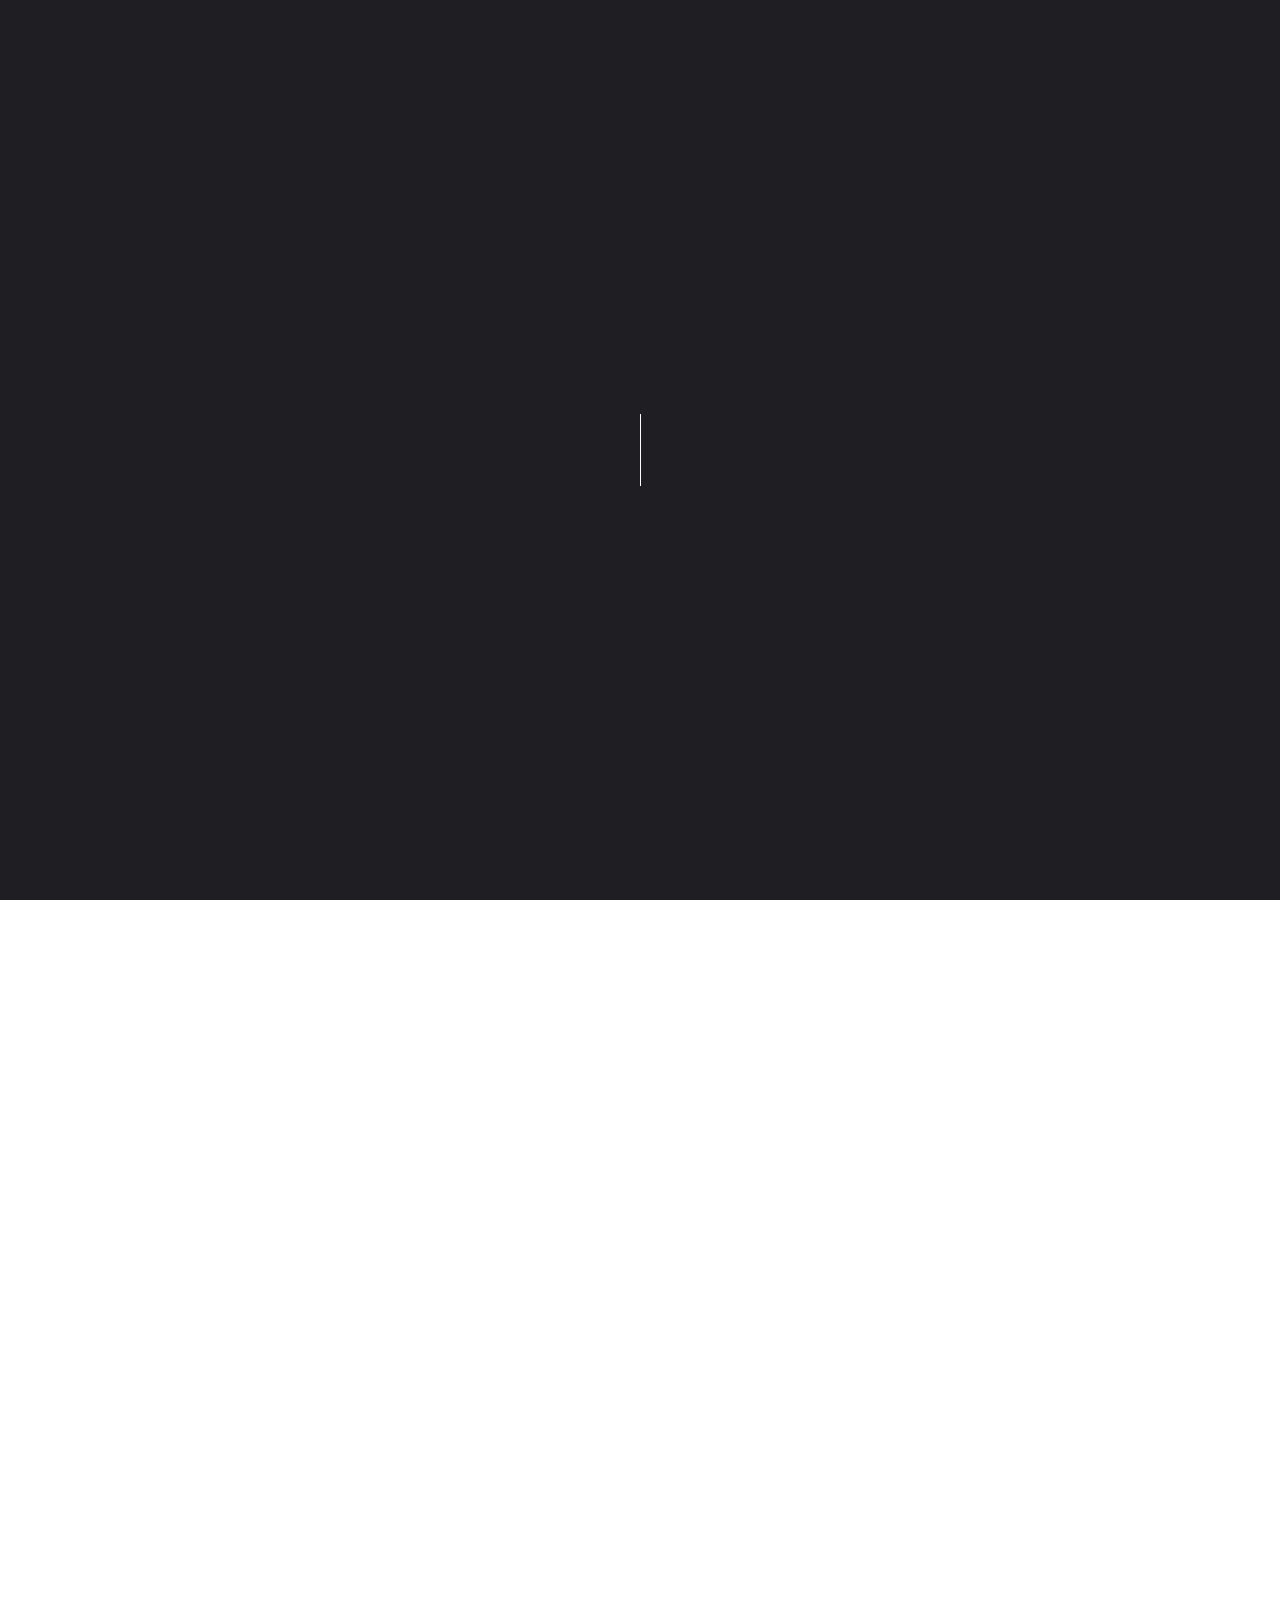
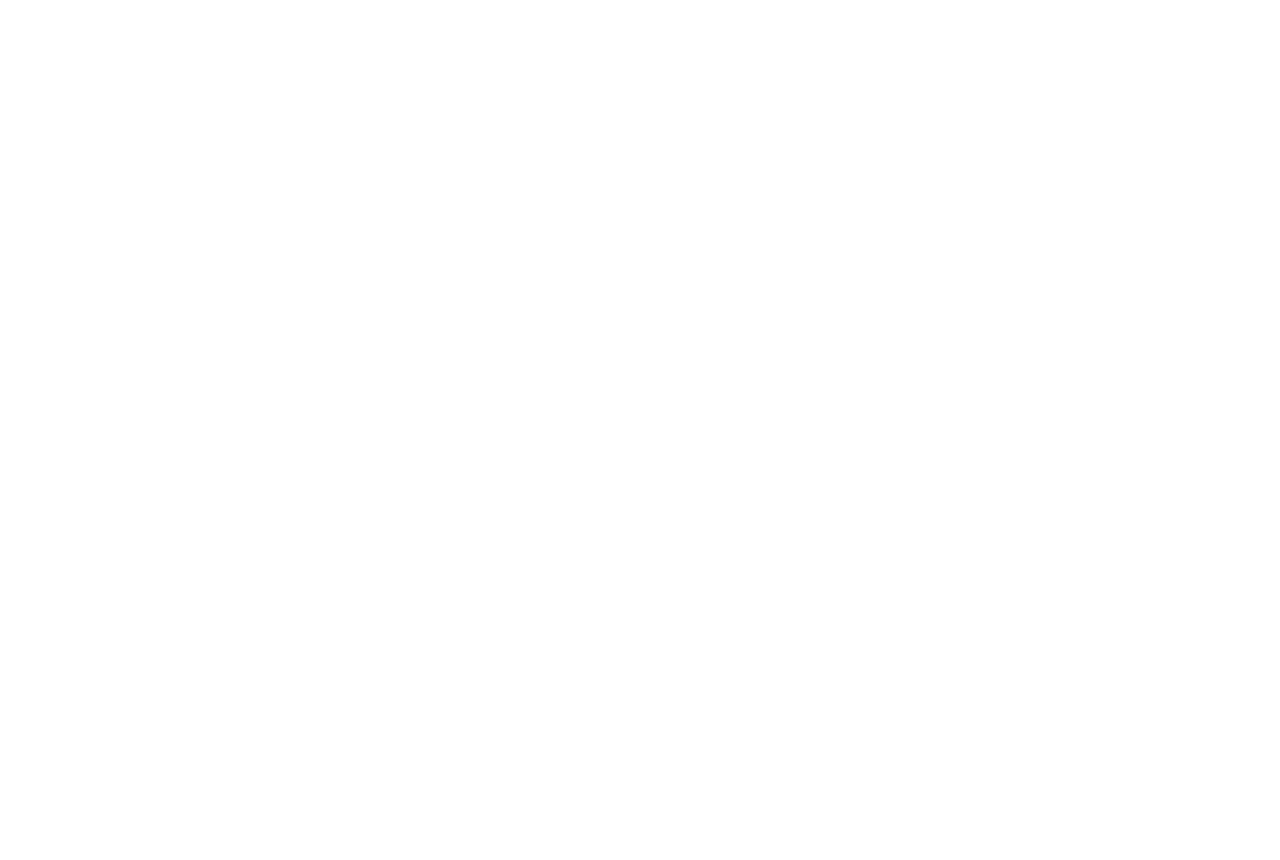
==== design.html @ 74be0ff2 "更新个人介绍页面的适配" ====
<!DOCTYPE html><html><head><meta charset=utf-8><title>Song Photography</title><meta name=renderer content=webkit><meta http-equiv=X-UA-Compatible content="IE=edge,chrome=1"><meta name=viewport content="width=1100,minimal-ui"><link rel=apple-touch-icon sizes=57x57 href=/icons-c0f6a3327729f2b7a399e9d93351f242/apple-touch-icon-57x57.png><link rel=apple-touch-icon sizes=60x60 href=/icons-c0f6a3327729f2b7a399e9d93351f242/apple-touch-icon-60x60.png><link rel=apple-touch-icon sizes=72x72 href=/icons-c0f6a3327729f2b7a399e9d93351f242/apple-touch-icon-72x72.png><link rel=apple-touch-icon sizes=76x76 href=/icons-c0f6a3327729f2b7a399e9d93351f242/apple-touch-icon-76x76.png><link rel=apple-touch-icon sizes=114x114 href=/icons-c0f6a3327729f2b7a399e9d93351f242/apple-touch-icon-114x114.png><link rel=apple-touch-icon sizes=120x120 href=/icons-c0f6a3327729f2b7a399e9d93351f242/apple-touch-icon-120x120.png><link rel=apple-touch-icon sizes=144x144 href=/icons-c0f6a3327729f2b7a399e9d93351f242/apple-touch-icon-144x144.png><link rel=apple-touch-icon sizes=152x152 href=/icons-c0f6a3327729f2b7a399e9d93351f242/apple-touch-icon-152x152.png><link rel=apple-touch-icon sizes=180x180 href=/icons-c0f6a3327729f2b7a399e9d93351f242/apple-touch-icon-180x180.png><meta name=apple-mobile-web-app-capable content=yes><meta name=apple-mobile-web-app-status-bar-style content=black-translucent><meta name=apple-mobile-web-app-title content=design-photography><link rel=icon type=image/png sizes=32x32 href=/icons-c0f6a3327729f2b7a399e9d93351f242/favicon-32x32.png><link rel=icon type=image/png sizes=192x192 href=/icons-c0f6a3327729f2b7a399e9d93351f242/android-chrome-192x192.png><link rel=icon type=image/png sizes=16x16 href=/icons-c0f6a3327729f2b7a399e9d93351f242/favicon-16x16.png><link rel="shortcut icon" href=/icons-c0f6a3327729f2b7a399e9d93351f242/favicon.ico><link href=/static/css/app.8fea91c8888b6fdc75e27289df6d6741.css rel=stylesheet></head><body><div id=app></div><script type=text/javascript src=/static/js/manifest.6c0405a3bbbee00937d4.js></script><script type=text/javascript src=/static/js/vendor.aca0029774f6afa082d1.js></script><script type=text/javascript src=/static/js/app.2a1185ad1697758ccb6f.js></script></body></html>
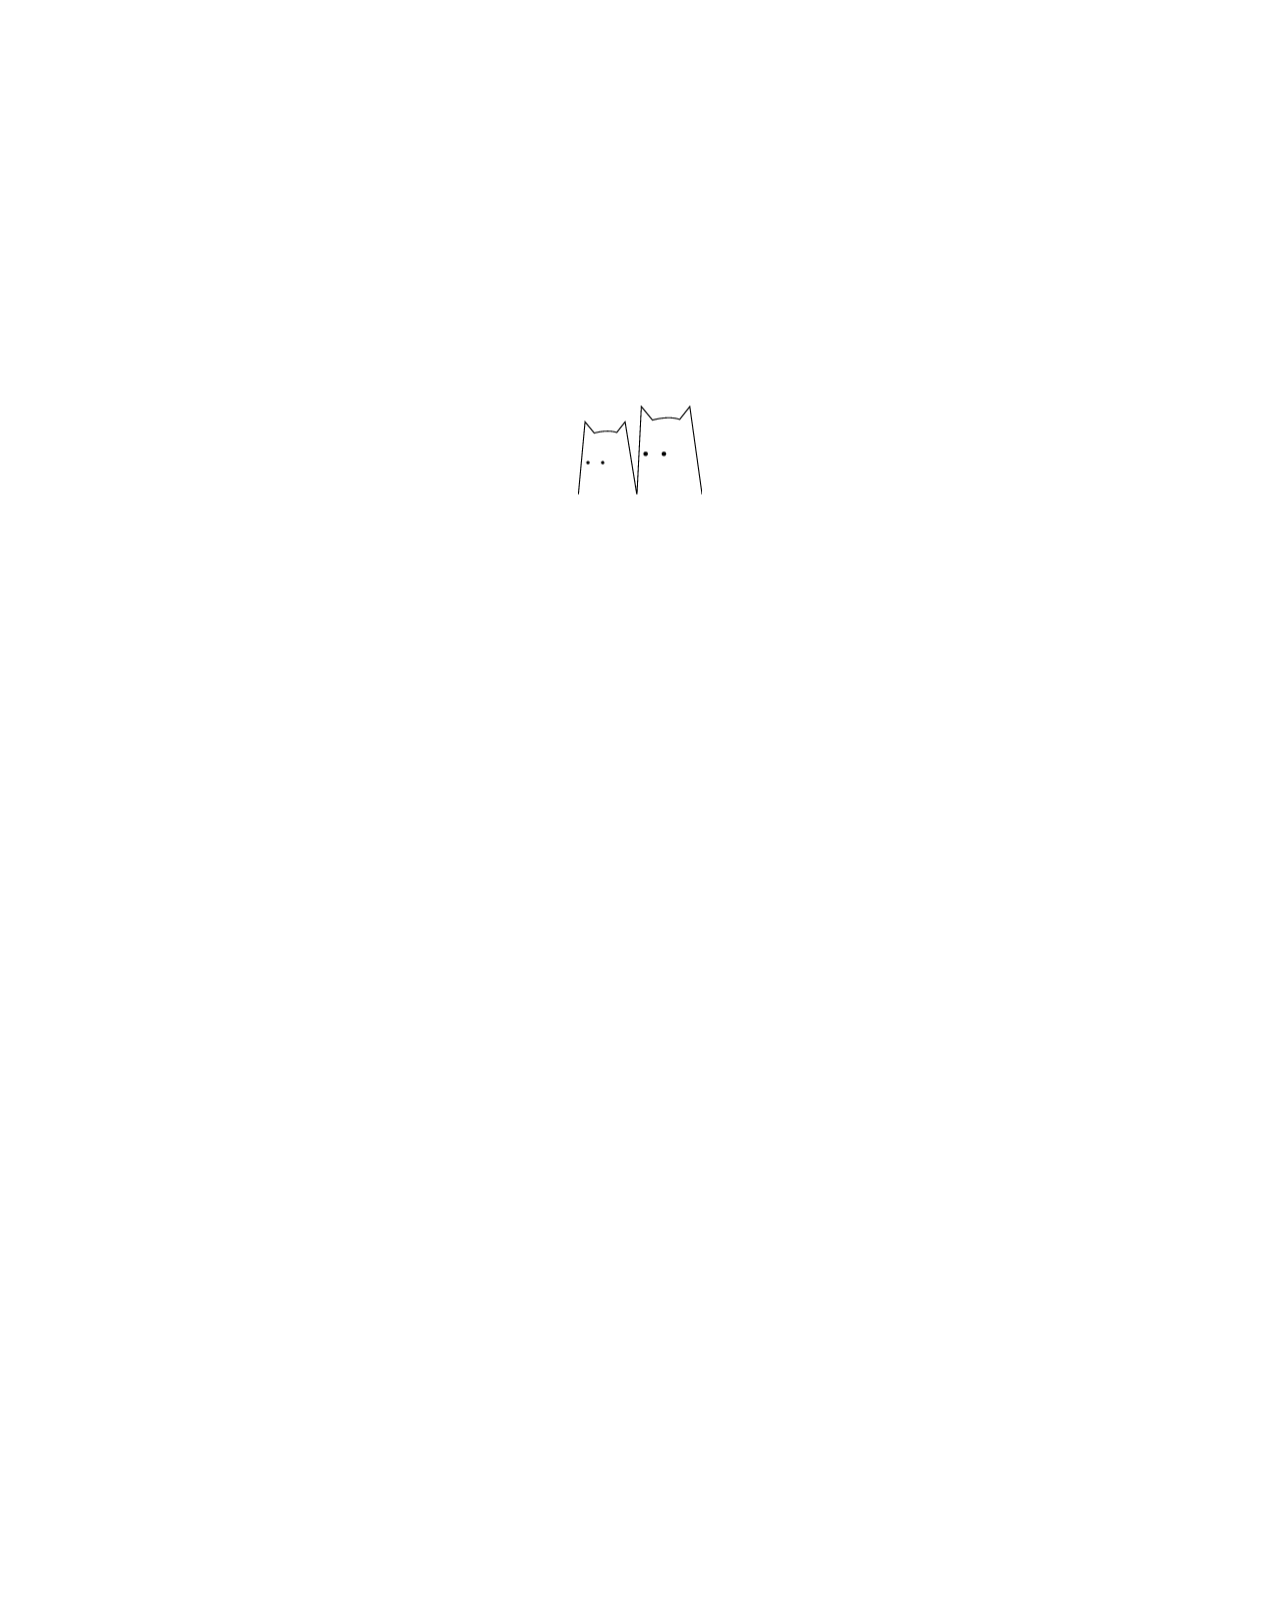
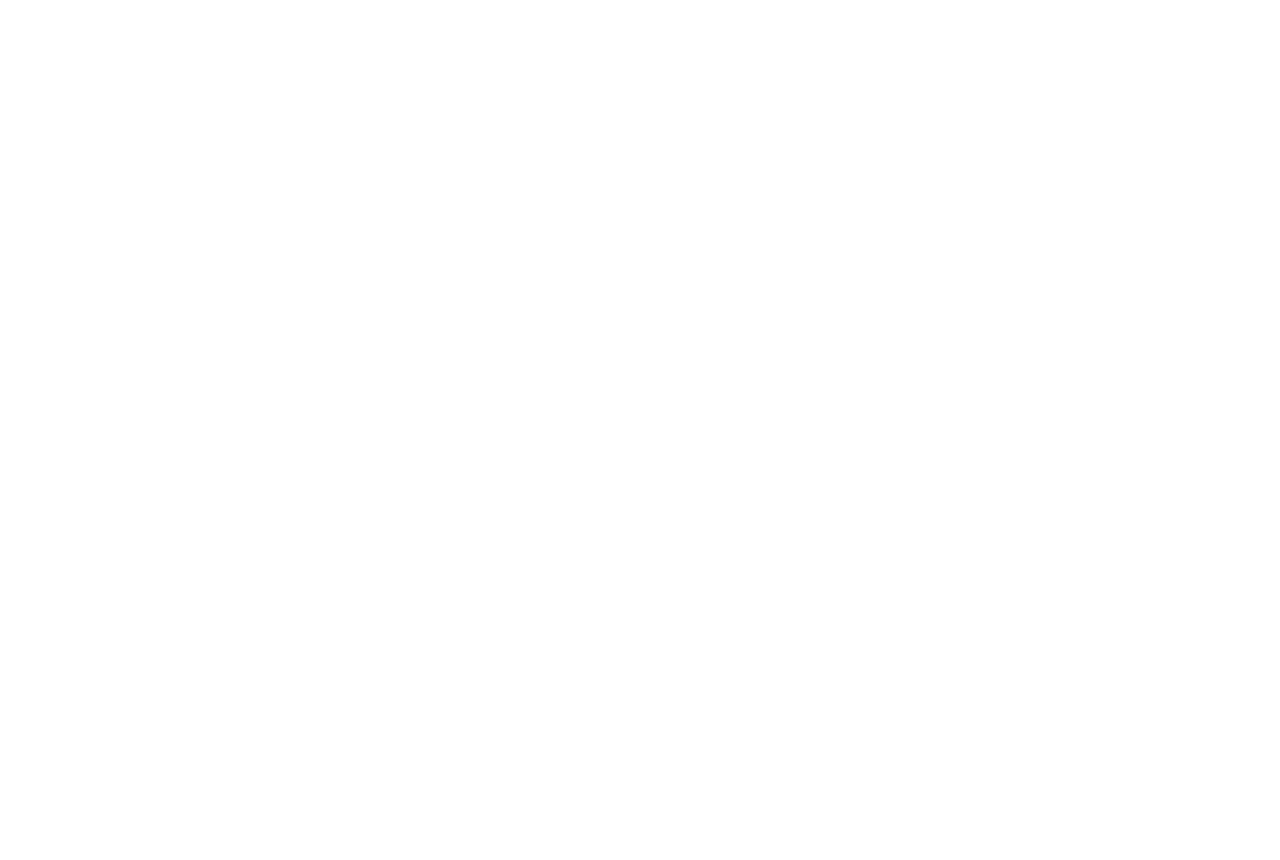
==== commit b3bd1df5: "修改文件" ====
--- a/design.html
+++ b/design.html
@@ -1 +1 @@
-<!DOCTYPE html><html><head><meta charset=utf-8><title>Song Photography</title><meta name=renderer content=webkit><meta http-equiv=X-UA-Compatible content="IE=edge,chrome=1"><meta name=viewport content="width=1100,minimal-ui"><link rel=apple-touch-icon sizes=57x57 href=/icons-c0f6a3327729f2b7a399e9d93351f242/apple-touch-icon-57x57.png><link rel=apple-touch-icon sizes=60x60 href=/icons-c0f6a3327729f2b7a399e9d93351f242/apple-touch-icon-60x60.png><link rel=apple-touch-icon sizes=72x72 href=/icons-c0f6a3327729f2b7a399e9d93351f242/apple-touch-icon-72x72.png><link rel=apple-touch-icon sizes=76x76 href=/icons-c0f6a3327729f2b7a399e9d93351f242/apple-touch-icon-76x76.png><link rel=apple-touch-icon sizes=114x114 href=/icons-c0f6a3327729f2b7a399e9d93351f242/apple-touch-icon-114x114.png><link rel=apple-touch-icon sizes=120x120 href=/icons-c0f6a3327729f2b7a399e9d93351f242/apple-touch-icon-120x120.png><link rel=apple-touch-icon sizes=144x144 href=/icons-c0f6a3327729f2b7a399e9d93351f242/apple-touch-icon-144x144.png><link rel=apple-touch-icon sizes=152x152 href=/icons-c0f6a3327729f2b7a399e9d93351f242/apple-touch-icon-152x152.png><link rel=apple-touch-icon sizes=180x180 href=/icons-c0f6a3327729f2b7a399e9d93351f242/apple-touch-icon-180x180.png><meta name=apple-mobile-web-app-capable content=yes><meta name=apple-mobile-web-app-status-bar-style content=black-translucent><meta name=apple-mobile-web-app-title content=design-photography><link rel=icon type=image/png sizes=32x32 href=/icons-c0f6a3327729f2b7a399e9d93351f242/favicon-32x32.png><link rel=icon type=image/png sizes=192x192 href=/icons-c0f6a3327729f2b7a399e9d93351f242/android-chrome-192x192.png><link rel=icon type=image/png sizes=16x16 href=/icons-c0f6a3327729f2b7a399e9d93351f242/favicon-16x16.png><link rel="shortcut icon" href=/icons-c0f6a3327729f2b7a399e9d93351f242/favicon.ico><link href=/static/css/app.8fea91c8888b6fdc75e27289df6d6741.css rel=stylesheet></head><body><div id=app></div><script type=text/javascript src=/static/js/manifest.6c0405a3bbbee00937d4.js></script><script type=text/javascript src=/static/js/vendor.aca0029774f6afa082d1.js></script><script type=text/javascript src=/static/js/app.2a1185ad1697758ccb6f.js></script></body></html>+<!DOCTYPE html><html><head><meta charset=utf-8><title>Song Photography</title><meta name=renderer content=webkit><meta http-equiv=X-UA-Compatible content="IE=edge,chrome=1"><meta name=viewport content="width=1100,minimal-ui"><link rel=apple-touch-icon sizes=57x57 href=/icons-3c3d96a87325f3b5a502e3228415c724/apple-touch-icon-57x57.png><link rel=apple-touch-icon sizes=60x60 href=/icons-3c3d96a87325f3b5a502e3228415c724/apple-touch-icon-60x60.png><link rel=apple-touch-icon sizes=72x72 href=/icons-3c3d96a87325f3b5a502e3228415c724/apple-touch-icon-72x72.png><link rel=apple-touch-icon sizes=76x76 href=/icons-3c3d96a87325f3b5a502e3228415c724/apple-touch-icon-76x76.png><link rel=apple-touch-icon sizes=114x114 href=/icons-3c3d96a87325f3b5a502e3228415c724/apple-touch-icon-114x114.png><link rel=apple-touch-icon sizes=120x120 href=/icons-3c3d96a87325f3b5a502e3228415c724/apple-touch-icon-120x120.png><link rel=apple-touch-icon sizes=144x144 href=/icons-3c3d96a87325f3b5a502e3228415c724/apple-touch-icon-144x144.png><link rel=apple-touch-icon sizes=152x152 href=/icons-3c3d96a87325f3b5a502e3228415c724/apple-touch-icon-152x152.png><link rel=apple-touch-icon sizes=180x180 href=/icons-3c3d96a87325f3b5a502e3228415c724/apple-touch-icon-180x180.png><meta name=apple-mobile-web-app-capable content=yes><meta name=apple-mobile-web-app-status-bar-style content=black-translucent><meta name=apple-mobile-web-app-title content=design-photography><link rel=icon type=image/png sizes=32x32 href=/icons-3c3d96a87325f3b5a502e3228415c724/favicon-32x32.png><link rel=icon type=image/png sizes=192x192 href=/icons-3c3d96a87325f3b5a502e3228415c724/android-chrome-192x192.png><link rel=icon type=image/png sizes=16x16 href=/icons-3c3d96a87325f3b5a502e3228415c724/favicon-16x16.png><link rel="shortcut icon" href=/icons-3c3d96a87325f3b5a502e3228415c724/favicon.ico><link href=/static/css/app.b03c00ee1faf2cb7ff116c29c2299034.css rel=stylesheet></head><body><div id=app></div><script type=text/javascript src=/static/js/manifest.25ad53666a156ed952e8.js></script><script type=text/javascript src=/static/js/vendor.55499efaba07a5413afc.js></script><script type=text/javascript src=/static/js/app.c0f173b9042395e6e314.js></script></body></html>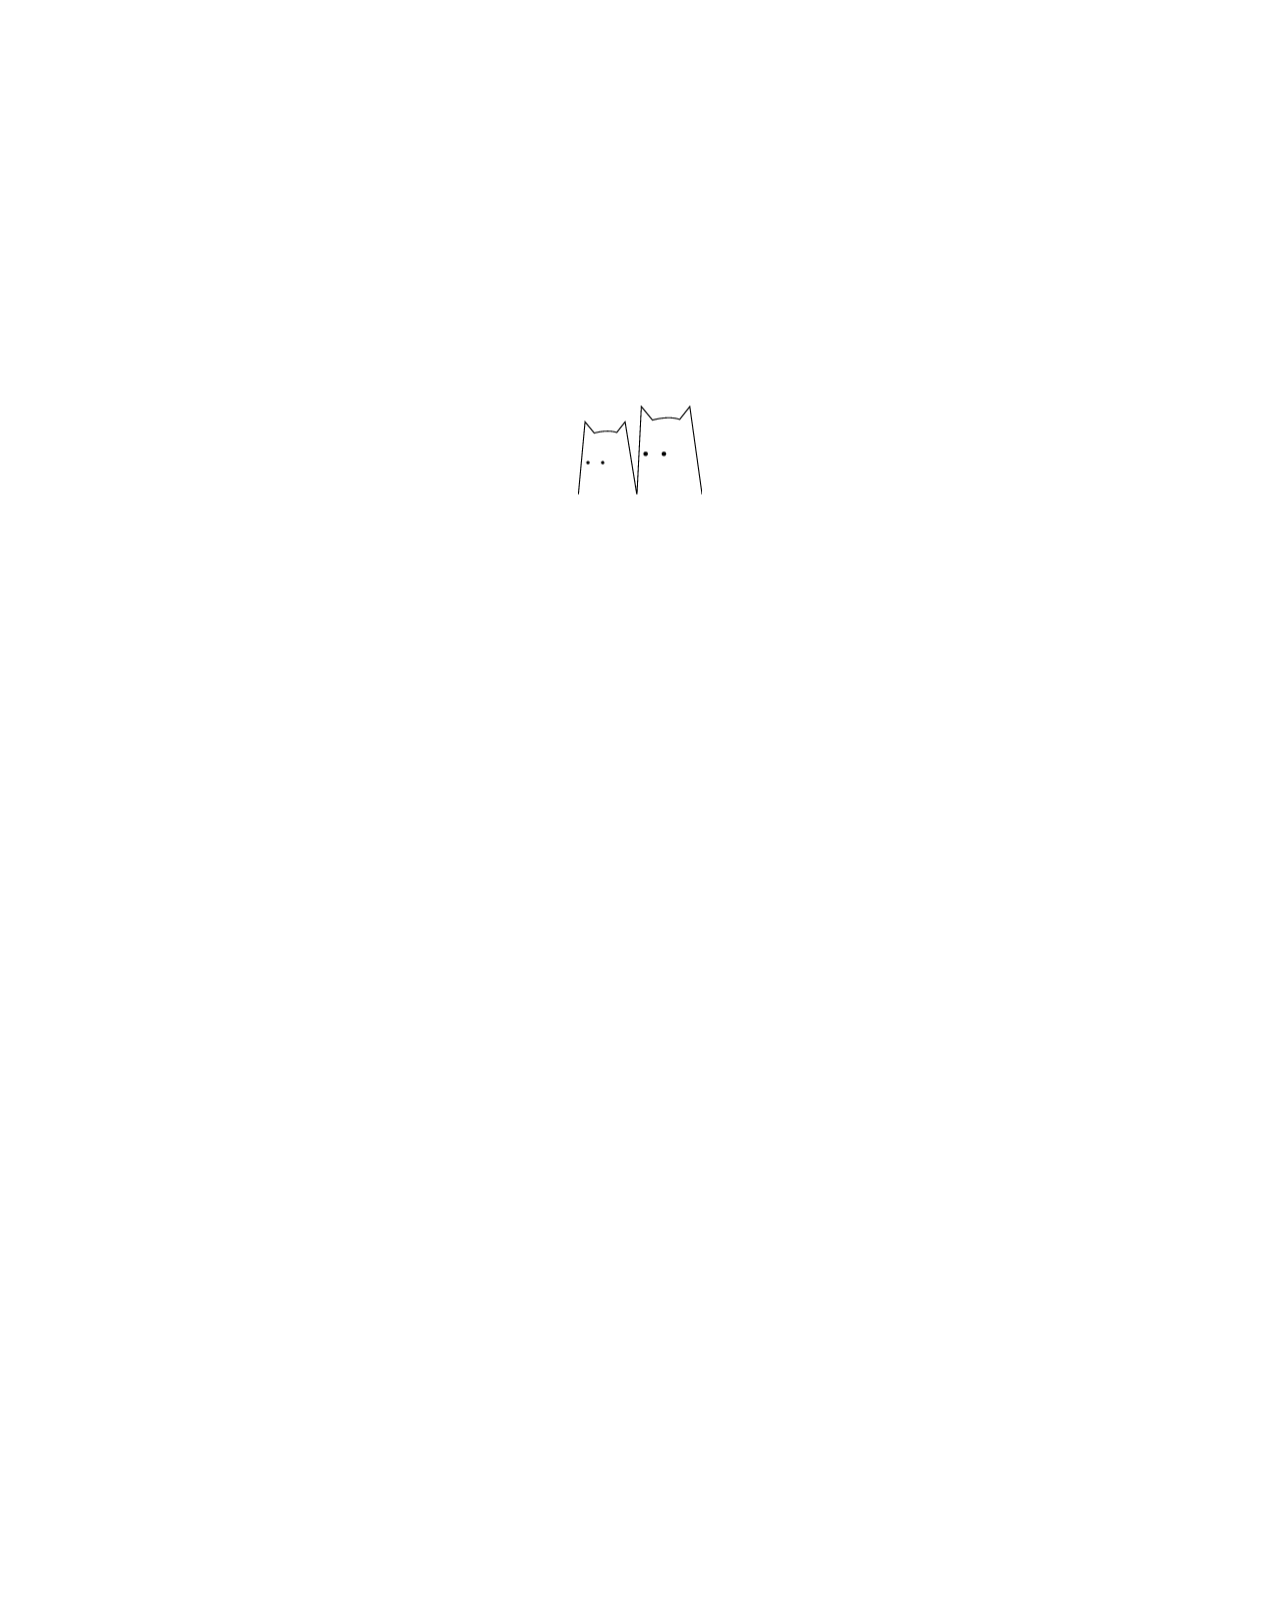
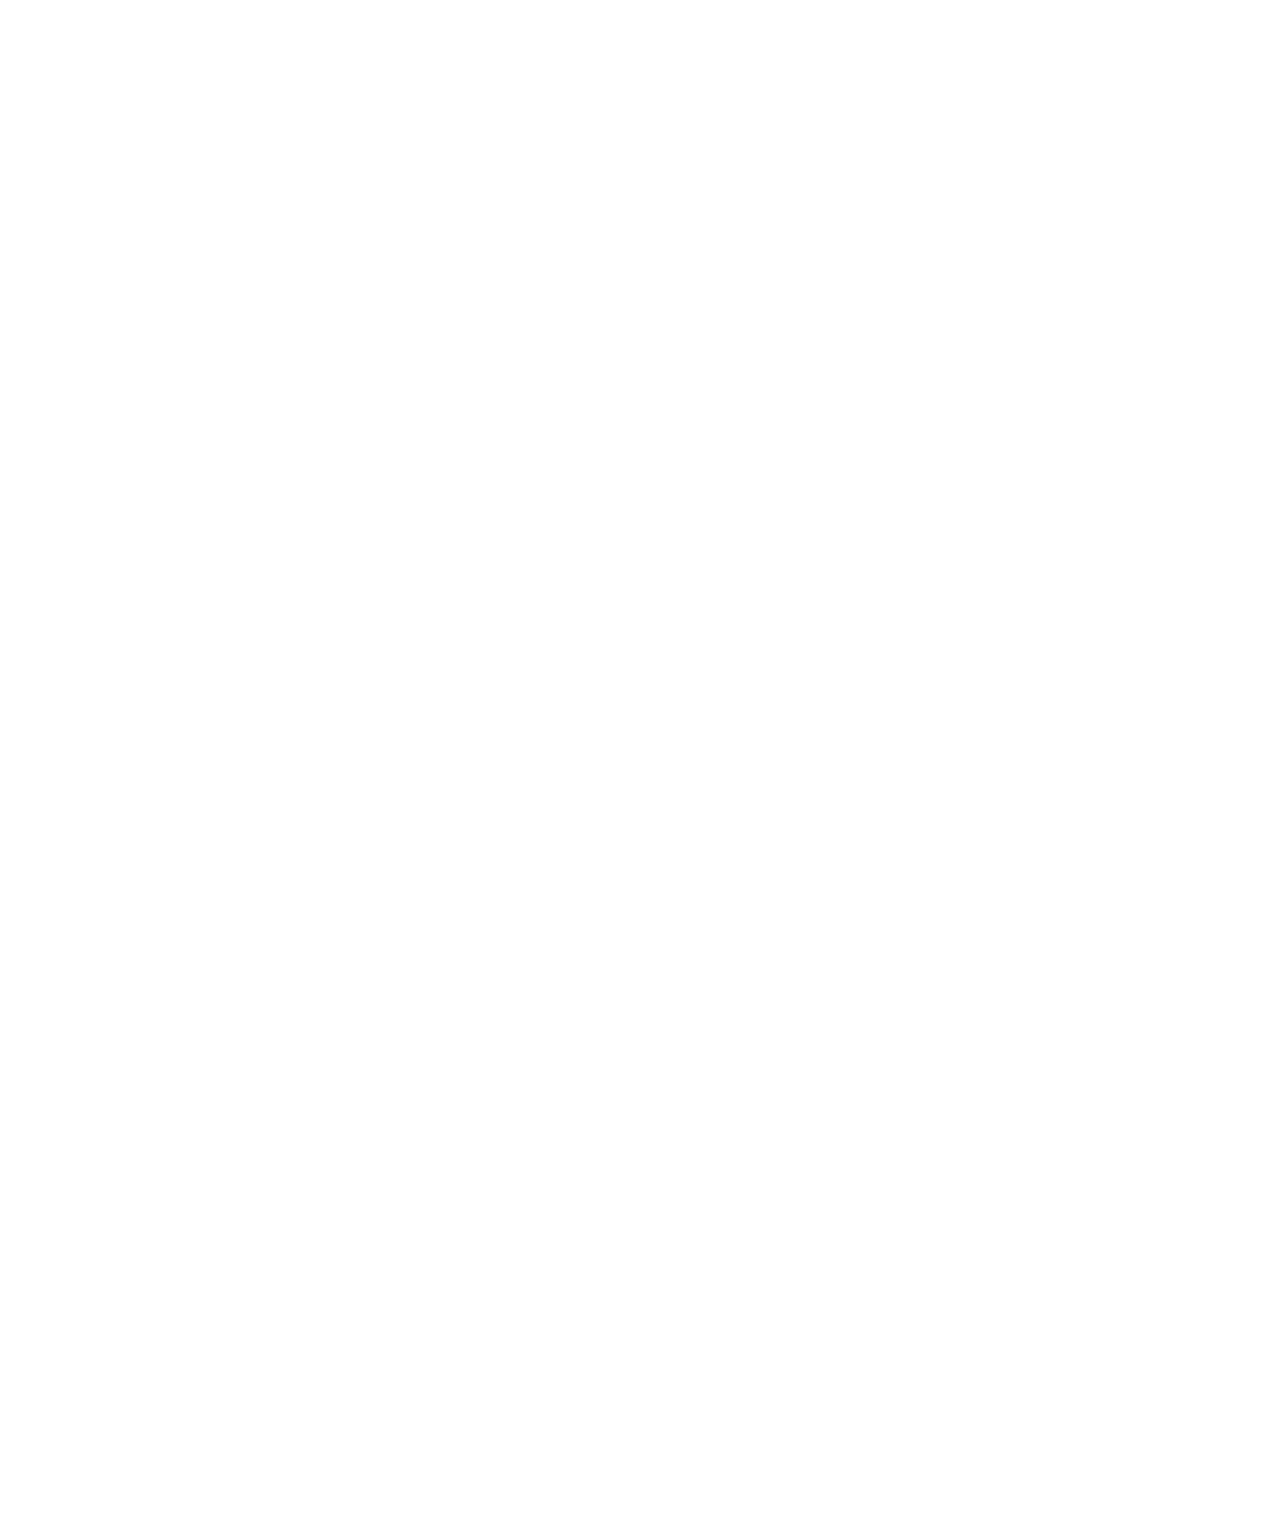
==== commit 71ab5926: "提交代码" ====
--- a/design.html
+++ b/design.html
@@ -1 +1 @@
-<!DOCTYPE html><html><head><meta charset=utf-8><title>Song Photography</title><meta name=renderer content=webkit><meta http-equiv=X-UA-Compatible content="IE=edge,chrome=1"><meta name=viewport content="width=1100,minimal-ui"><link rel=apple-touch-icon sizes=57x57 href=/icons-3c3d96a87325f3b5a502e3228415c724/apple-touch-icon-57x57.png><link rel=apple-touch-icon sizes=60x60 href=/icons-3c3d96a87325f3b5a502e3228415c724/apple-touch-icon-60x60.png><link rel=apple-touch-icon sizes=72x72 href=/icons-3c3d96a87325f3b5a502e3228415c724/apple-touch-icon-72x72.png><link rel=apple-touch-icon sizes=76x76 href=/icons-3c3d96a87325f3b5a502e3228415c724/apple-touch-icon-76x76.png><link rel=apple-touch-icon sizes=114x114 href=/icons-3c3d96a87325f3b5a502e3228415c724/apple-touch-icon-114x114.png><link rel=apple-touch-icon sizes=120x120 href=/icons-3c3d96a87325f3b5a502e3228415c724/apple-touch-icon-120x120.png><link rel=apple-touch-icon sizes=144x144 href=/icons-3c3d96a87325f3b5a502e3228415c724/apple-touch-icon-144x144.png><link rel=apple-touch-icon sizes=152x152 href=/icons-3c3d96a87325f3b5a502e3228415c724/apple-touch-icon-152x152.png><link rel=apple-touch-icon sizes=180x180 href=/icons-3c3d96a87325f3b5a502e3228415c724/apple-touch-icon-180x180.png><meta name=apple-mobile-web-app-capable content=yes><meta name=apple-mobile-web-app-status-bar-style content=black-translucent><meta name=apple-mobile-web-app-title content=design-photography><link rel=icon type=image/png sizes=32x32 href=/icons-3c3d96a87325f3b5a502e3228415c724/favicon-32x32.png><link rel=icon type=image/png sizes=192x192 href=/icons-3c3d96a87325f3b5a502e3228415c724/android-chrome-192x192.png><link rel=icon type=image/png sizes=16x16 href=/icons-3c3d96a87325f3b5a502e3228415c724/favicon-16x16.png><link rel="shortcut icon" href=/icons-3c3d96a87325f3b5a502e3228415c724/favicon.ico><link href=/static/css/app.b03c00ee1faf2cb7ff116c29c2299034.css rel=stylesheet></head><body><div id=app></div><script type=text/javascript src=/static/js/manifest.25ad53666a156ed952e8.js></script><script type=text/javascript src=/static/js/vendor.55499efaba07a5413afc.js></script><script type=text/javascript src=/static/js/app.c0f173b9042395e6e314.js></script></body></html>+<!DOCTYPE html><html><head><meta charset=utf-8><title>Song Photography</title><meta name=renderer content=webkit><meta http-equiv=X-UA-Compatible content="IE=edge,chrome=1"><meta name=viewport content="width=1100,minimal-ui"><link rel=apple-touch-icon sizes=57x57 href=/icons-3c3d96a87325f3b5a502e3228415c724/apple-touch-icon-57x57.png><link rel=apple-touch-icon sizes=60x60 href=/icons-3c3d96a87325f3b5a502e3228415c724/apple-touch-icon-60x60.png><link rel=apple-touch-icon sizes=72x72 href=/icons-3c3d96a87325f3b5a502e3228415c724/apple-touch-icon-72x72.png><link rel=apple-touch-icon sizes=76x76 href=/icons-3c3d96a87325f3b5a502e3228415c724/apple-touch-icon-76x76.png><link rel=apple-touch-icon sizes=114x114 href=/icons-3c3d96a87325f3b5a502e3228415c724/apple-touch-icon-114x114.png><link rel=apple-touch-icon sizes=120x120 href=/icons-3c3d96a87325f3b5a502e3228415c724/apple-touch-icon-120x120.png><link rel=apple-touch-icon sizes=144x144 href=/icons-3c3d96a87325f3b5a502e3228415c724/apple-touch-icon-144x144.png><link rel=apple-touch-icon sizes=152x152 href=/icons-3c3d96a87325f3b5a502e3228415c724/apple-touch-icon-152x152.png><link rel=apple-touch-icon sizes=180x180 href=/icons-3c3d96a87325f3b5a502e3228415c724/apple-touch-icon-180x180.png><meta name=apple-mobile-web-app-capable content=yes><meta name=apple-mobile-web-app-status-bar-style content=black-translucent><meta name=apple-mobile-web-app-title content=design-photography><link rel=icon type=image/png sizes=32x32 href=/icons-3c3d96a87325f3b5a502e3228415c724/favicon-32x32.png><link rel=icon type=image/png sizes=192x192 href=/icons-3c3d96a87325f3b5a502e3228415c724/android-chrome-192x192.png><link rel=icon type=image/png sizes=16x16 href=/icons-3c3d96a87325f3b5a502e3228415c724/favicon-16x16.png><link rel="shortcut icon" href=/icons-3c3d96a87325f3b5a502e3228415c724/favicon.ico><link href=/static/css/app.21752462ab5590cc4b288b6fea0c1bf4.css rel=stylesheet></head><body><div id=app></div><script type=text/javascript src=/static/js/manifest.d94920f79bff0090efc9.js></script><script type=text/javascript src=/static/js/vendor.8dcd1ac3cf5bdcc9f675.js></script><script type=text/javascript src=/static/js/app.5600a7b370bf4b5f9649.js></script></body></html>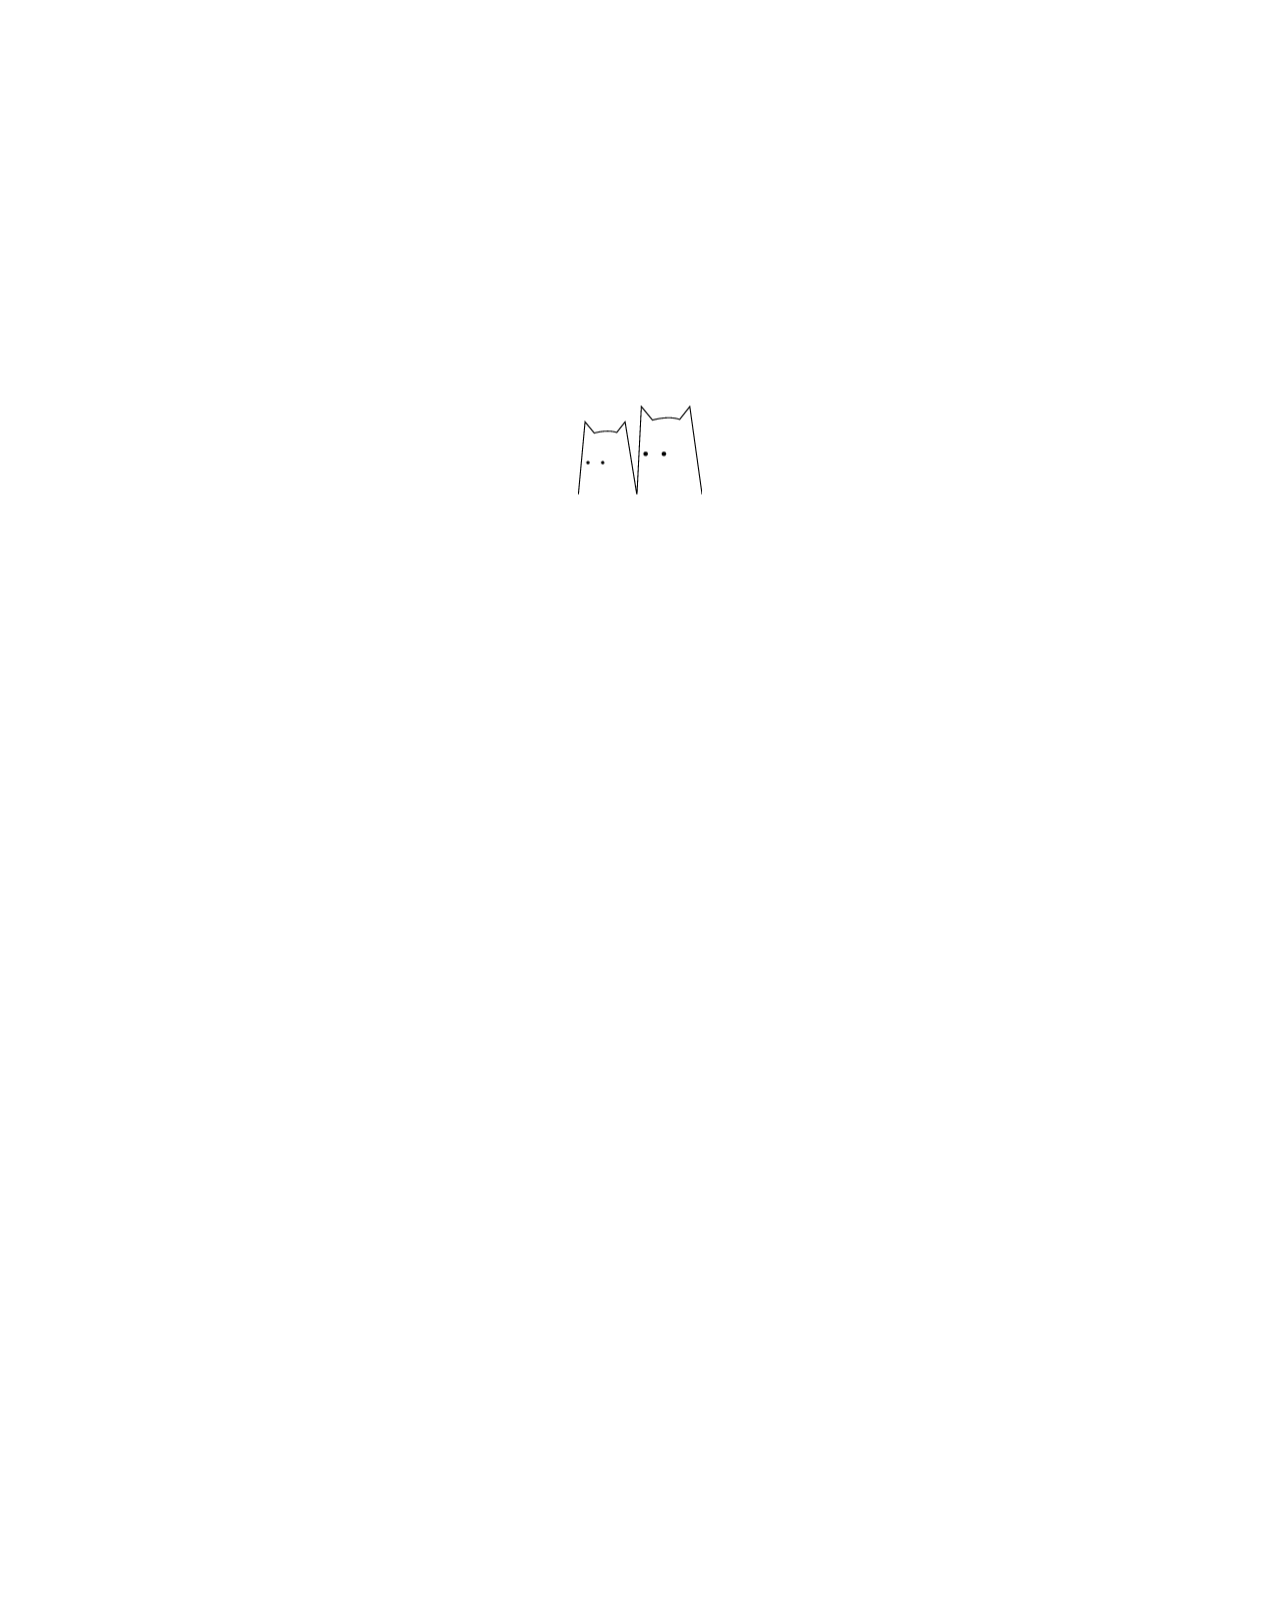
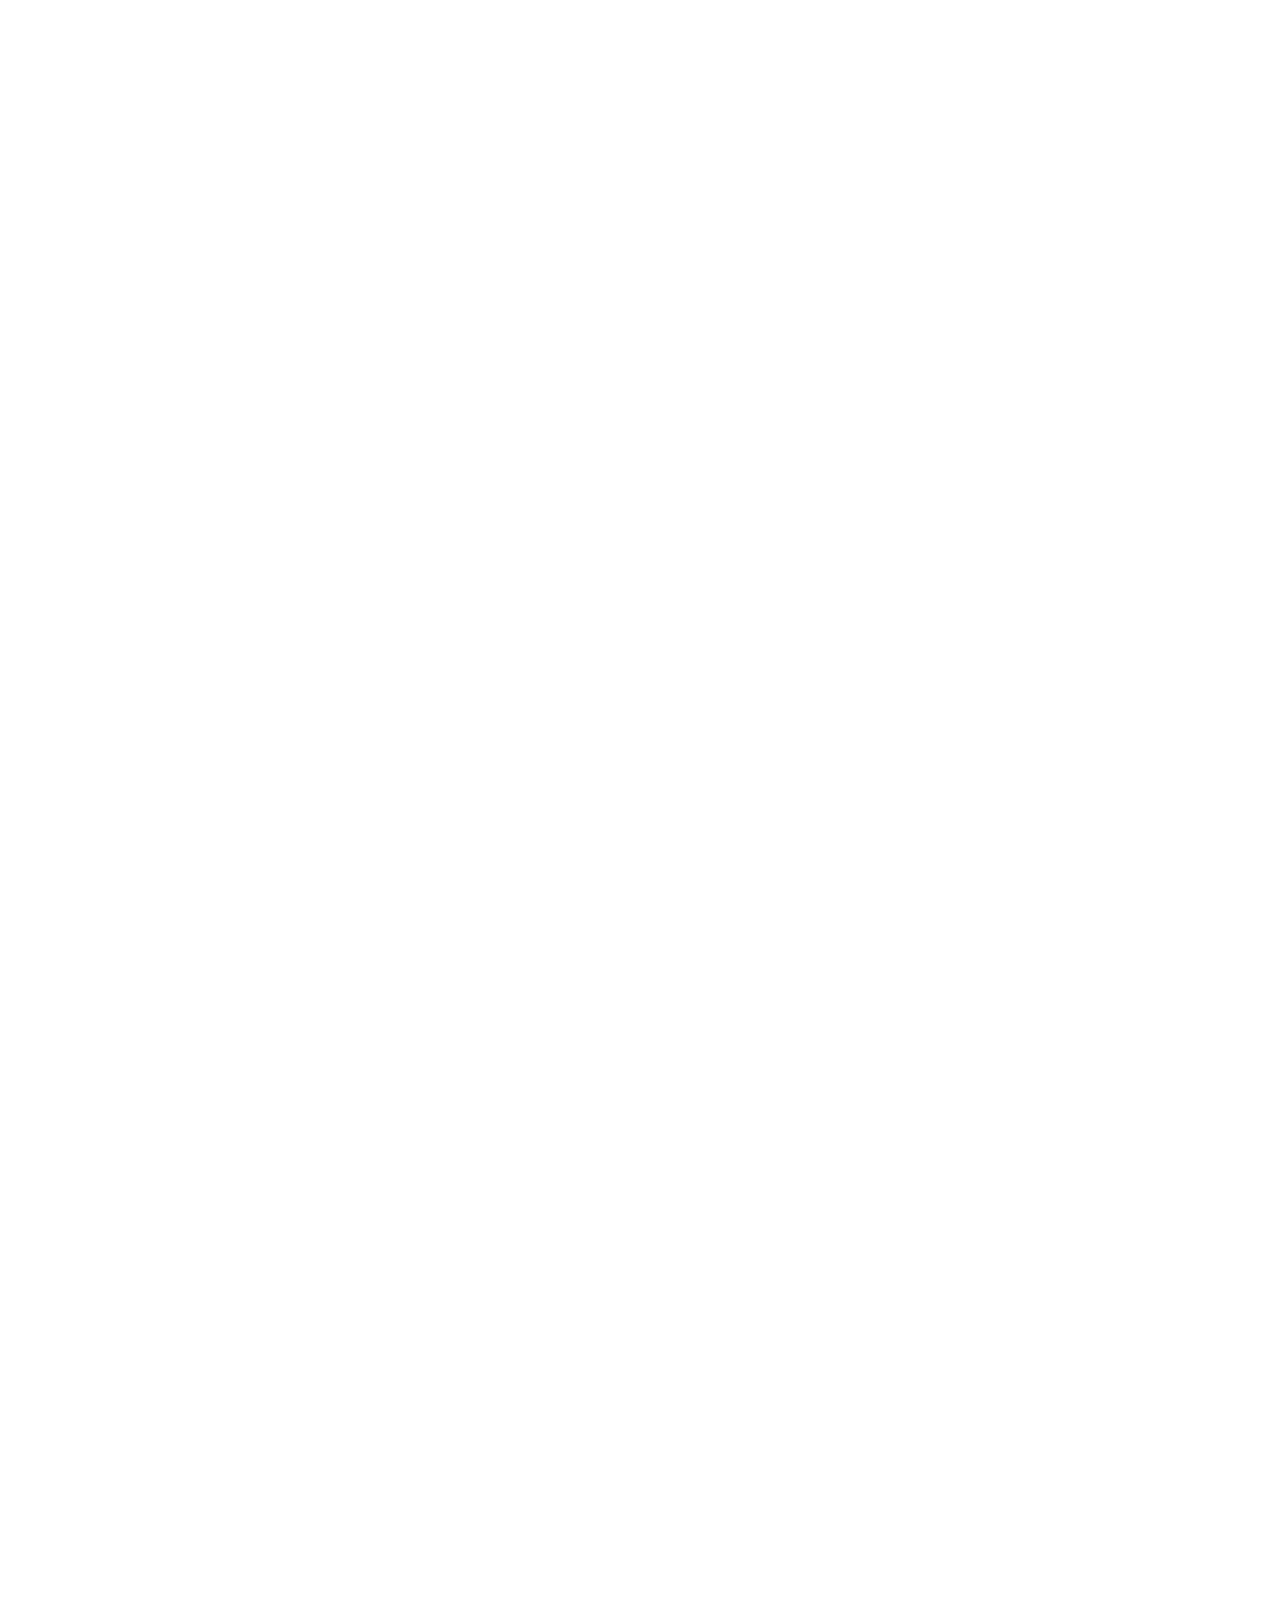
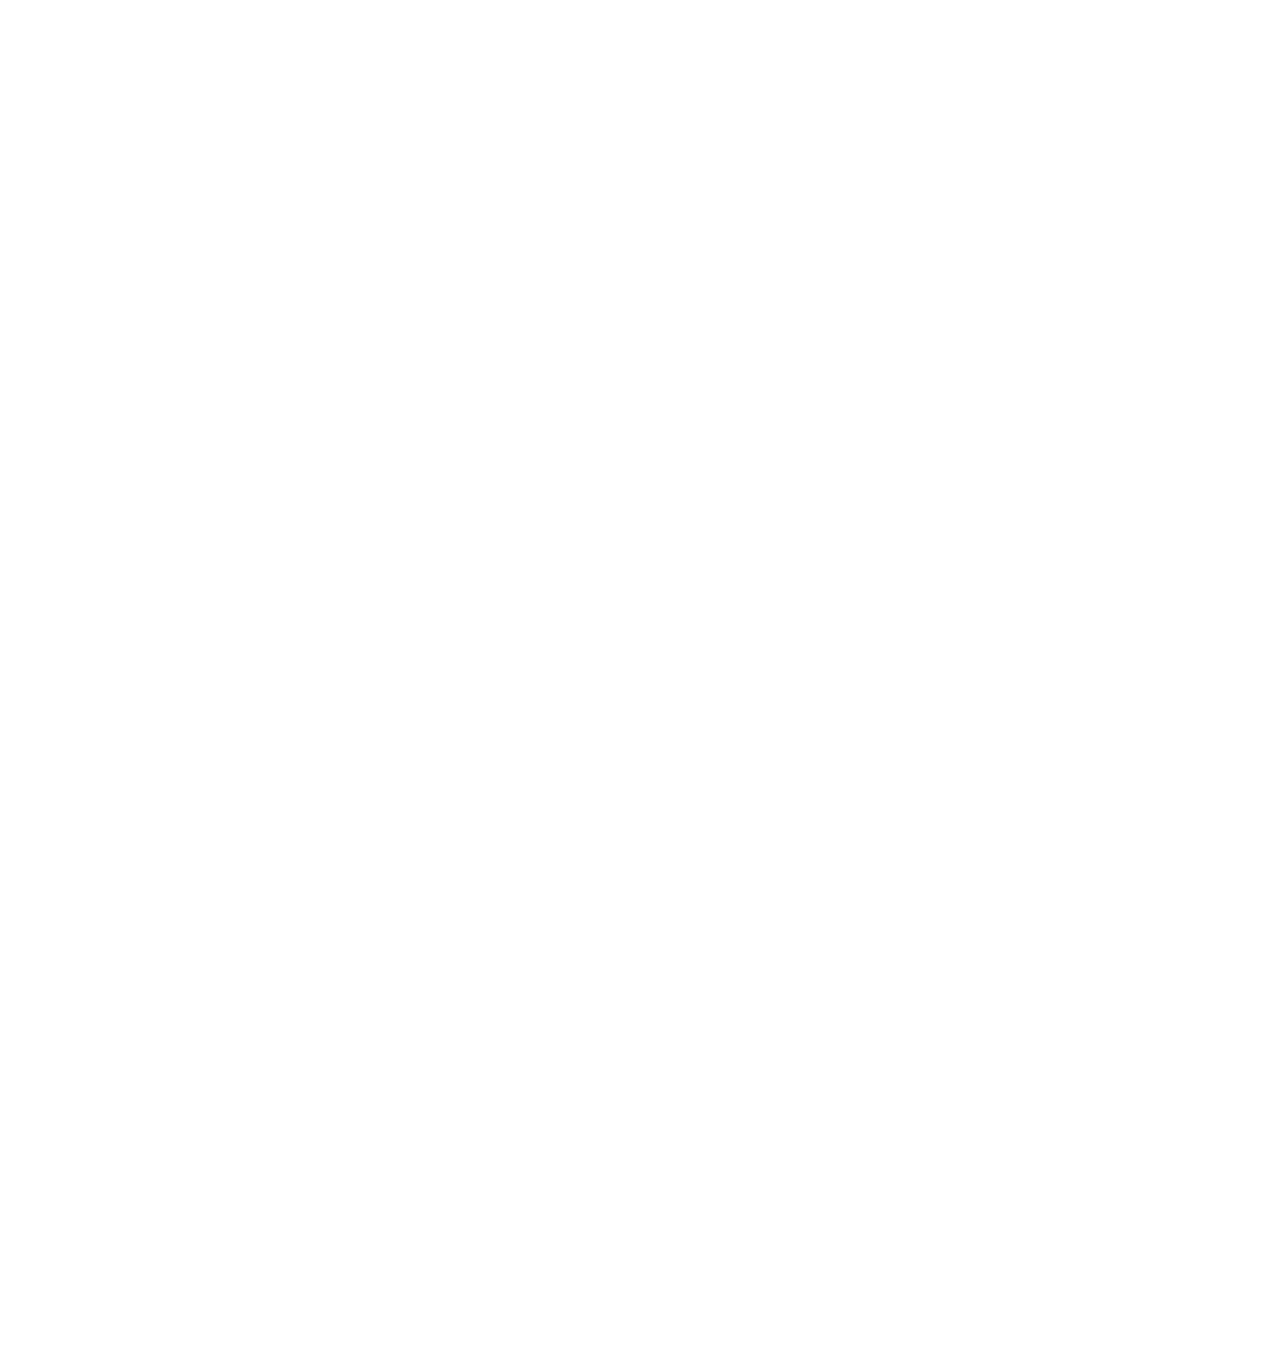
==== commit d091eb4d: "修改网络" ====
--- a/design.html
+++ b/design.html
@@ -1 +1 @@
-<!DOCTYPE html><html><head><meta charset=utf-8><title>Song Photography</title><meta name=renderer content=webkit><meta http-equiv=X-UA-Compatible content="IE=edge,chrome=1"><meta name=viewport content="width=1100,minimal-ui"><link rel=apple-touch-icon sizes=57x57 href=/icons-3c3d96a87325f3b5a502e3228415c724/apple-touch-icon-57x57.png><link rel=apple-touch-icon sizes=60x60 href=/icons-3c3d96a87325f3b5a502e3228415c724/apple-touch-icon-60x60.png><link rel=apple-touch-icon sizes=72x72 href=/icons-3c3d96a87325f3b5a502e3228415c724/apple-touch-icon-72x72.png><link rel=apple-touch-icon sizes=76x76 href=/icons-3c3d96a87325f3b5a502e3228415c724/apple-touch-icon-76x76.png><link rel=apple-touch-icon sizes=114x114 href=/icons-3c3d96a87325f3b5a502e3228415c724/apple-touch-icon-114x114.png><link rel=apple-touch-icon sizes=120x120 href=/icons-3c3d96a87325f3b5a502e3228415c724/apple-touch-icon-120x120.png><link rel=apple-touch-icon sizes=144x144 href=/icons-3c3d96a87325f3b5a502e3228415c724/apple-touch-icon-144x144.png><link rel=apple-touch-icon sizes=152x152 href=/icons-3c3d96a87325f3b5a502e3228415c724/apple-touch-icon-152x152.png><link rel=apple-touch-icon sizes=180x180 href=/icons-3c3d96a87325f3b5a502e3228415c724/apple-touch-icon-180x180.png><meta name=apple-mobile-web-app-capable content=yes><meta name=apple-mobile-web-app-status-bar-style content=black-translucent><meta name=apple-mobile-web-app-title content=design-photography><link rel=icon type=image/png sizes=32x32 href=/icons-3c3d96a87325f3b5a502e3228415c724/favicon-32x32.png><link rel=icon type=image/png sizes=192x192 href=/icons-3c3d96a87325f3b5a502e3228415c724/android-chrome-192x192.png><link rel=icon type=image/png sizes=16x16 href=/icons-3c3d96a87325f3b5a502e3228415c724/favicon-16x16.png><link rel="shortcut icon" href=/icons-3c3d96a87325f3b5a502e3228415c724/favicon.ico><link href=/static/css/app.21752462ab5590cc4b288b6fea0c1bf4.css rel=stylesheet></head><body><div id=app></div><script type=text/javascript src=/static/js/manifest.d94920f79bff0090efc9.js></script><script type=text/javascript src=/static/js/vendor.8dcd1ac3cf5bdcc9f675.js></script><script type=text/javascript src=/static/js/app.5600a7b370bf4b5f9649.js></script></body></html>+<!DOCTYPE html><html><head><meta charset=utf-8><meta http-equiv=X-UA-Compatible content="IE=edge,chrome=1"><meta name=viewport content="width=1100,minimal-ui"><meta name=renderer content=webkit><title>Song</title><meta name=description content="Songjun Liao, MOMOSONG, Design, Photography"><meta name=keywords content="Songjun Liao, MOMOSONG, Design, Photography"><meta name=author content="Songjun Liao <wcwsz@126.com>"><meta name=format-detection content="telephone=no"><link rel=apple-touch-icon sizes=57x57 href=/icons-3c3d96a87325f3b5a502e3228415c724/apple-touch-icon-57x57.png><link rel=apple-touch-icon sizes=60x60 href=/icons-3c3d96a87325f3b5a502e3228415c724/apple-touch-icon-60x60.png><link rel=apple-touch-icon sizes=72x72 href=/icons-3c3d96a87325f3b5a502e3228415c724/apple-touch-icon-72x72.png><link rel=apple-touch-icon sizes=76x76 href=/icons-3c3d96a87325f3b5a502e3228415c724/apple-touch-icon-76x76.png><link rel=apple-touch-icon sizes=114x114 href=/icons-3c3d96a87325f3b5a502e3228415c724/apple-touch-icon-114x114.png><link rel=apple-touch-icon sizes=120x120 href=/icons-3c3d96a87325f3b5a502e3228415c724/apple-touch-icon-120x120.png><link rel=apple-touch-icon sizes=144x144 href=/icons-3c3d96a87325f3b5a502e3228415c724/apple-touch-icon-144x144.png><link rel=apple-touch-icon sizes=152x152 href=/icons-3c3d96a87325f3b5a502e3228415c724/apple-touch-icon-152x152.png><link rel=apple-touch-icon sizes=180x180 href=/icons-3c3d96a87325f3b5a502e3228415c724/apple-touch-icon-180x180.png><meta name=apple-mobile-web-app-capable content=yes><meta name=apple-mobile-web-app-status-bar-style content=black-translucent><meta name=apple-mobile-web-app-title content=design-photography><link rel=icon type=image/png sizes=32x32 href=/icons-3c3d96a87325f3b5a502e3228415c724/favicon-32x32.png><link rel=icon type=image/png sizes=192x192 href=/icons-3c3d96a87325f3b5a502e3228415c724/android-chrome-192x192.png><link rel=icon type=image/png sizes=16x16 href=/icons-3c3d96a87325f3b5a502e3228415c724/favicon-16x16.png><link rel="shortcut icon" href=/icons-3c3d96a87325f3b5a502e3228415c724/favicon.ico><link href=/static/css/app.c1c028c432e98b0a2cc21fb560fac576.css rel=stylesheet></head><body><div id=app></div><script type=text/javascript src=/static/js/manifest.1d23f32fd8994b2789a0.js></script><script type=text/javascript src=/static/js/vendor.41d80c69361e70374722.js></script><script type=text/javascript src=/static/js/app.25ba8a4c0a36fbd380cb.js></script></body></html>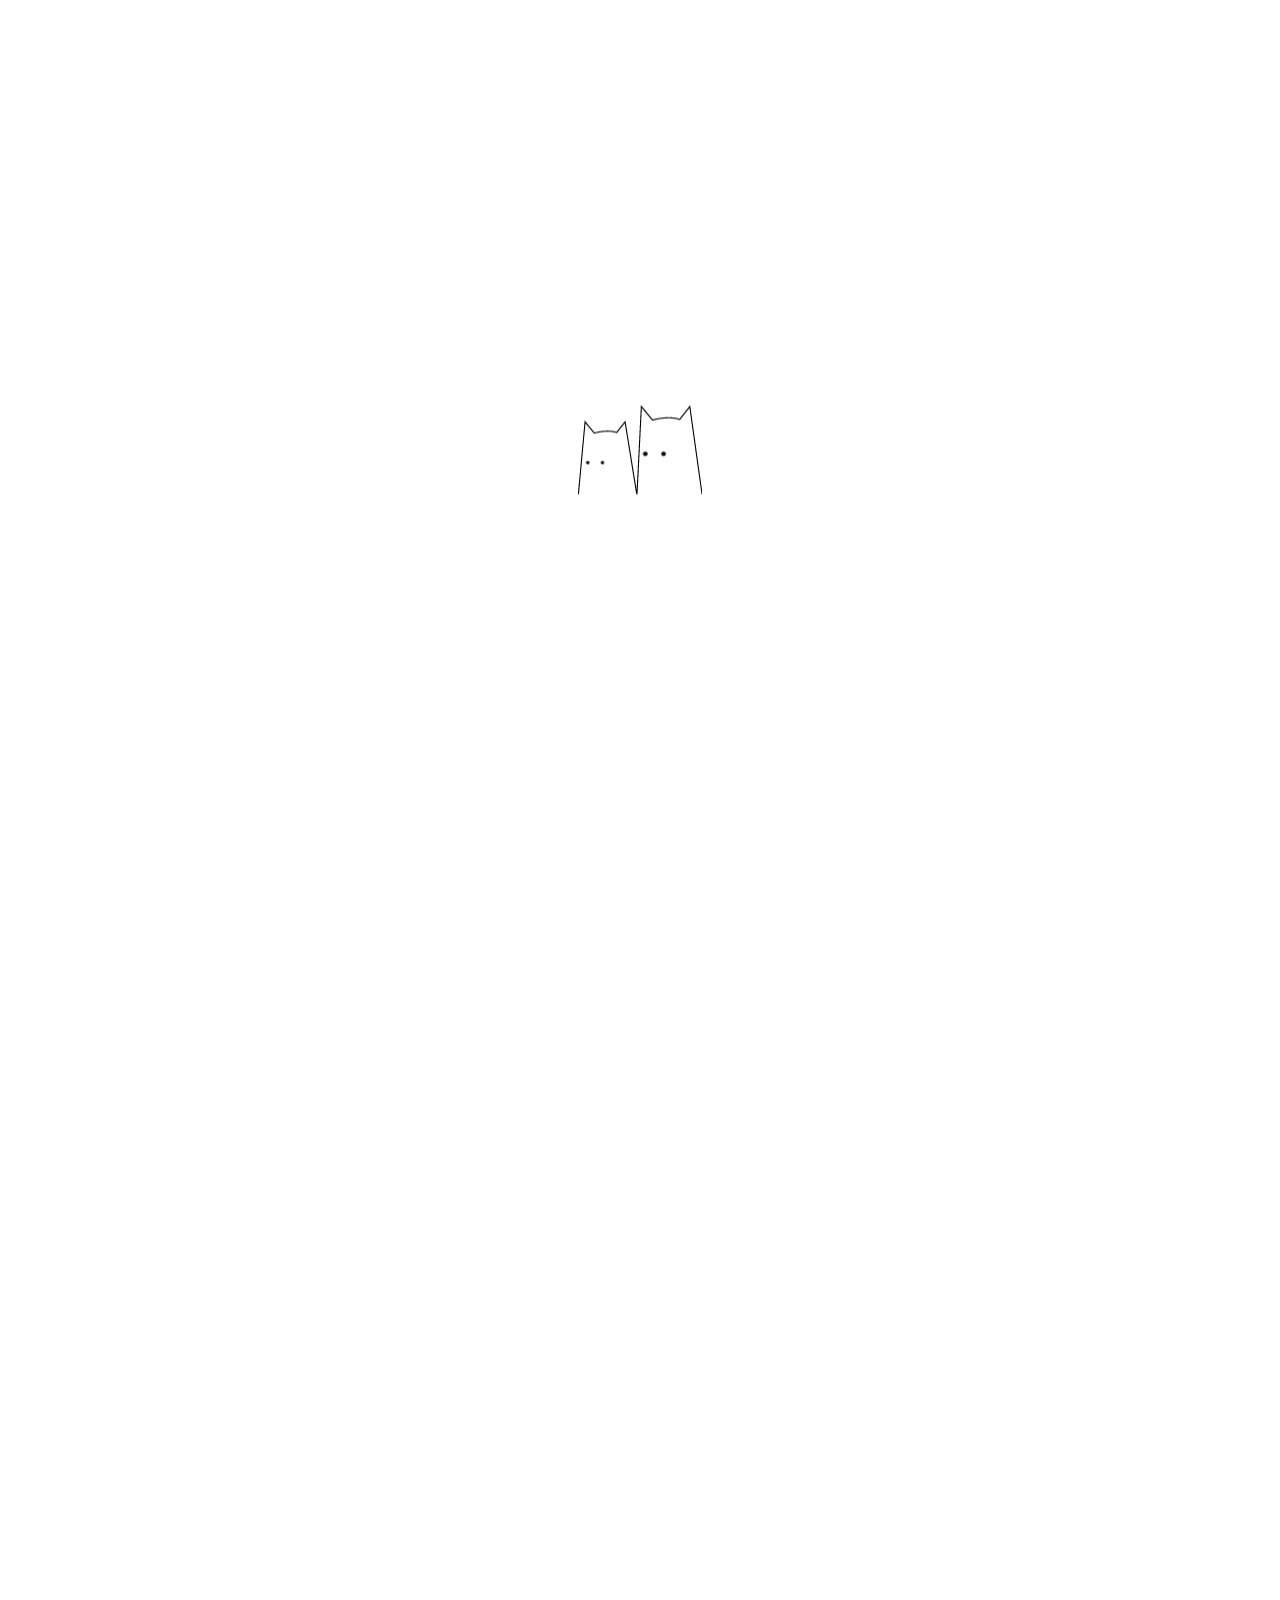
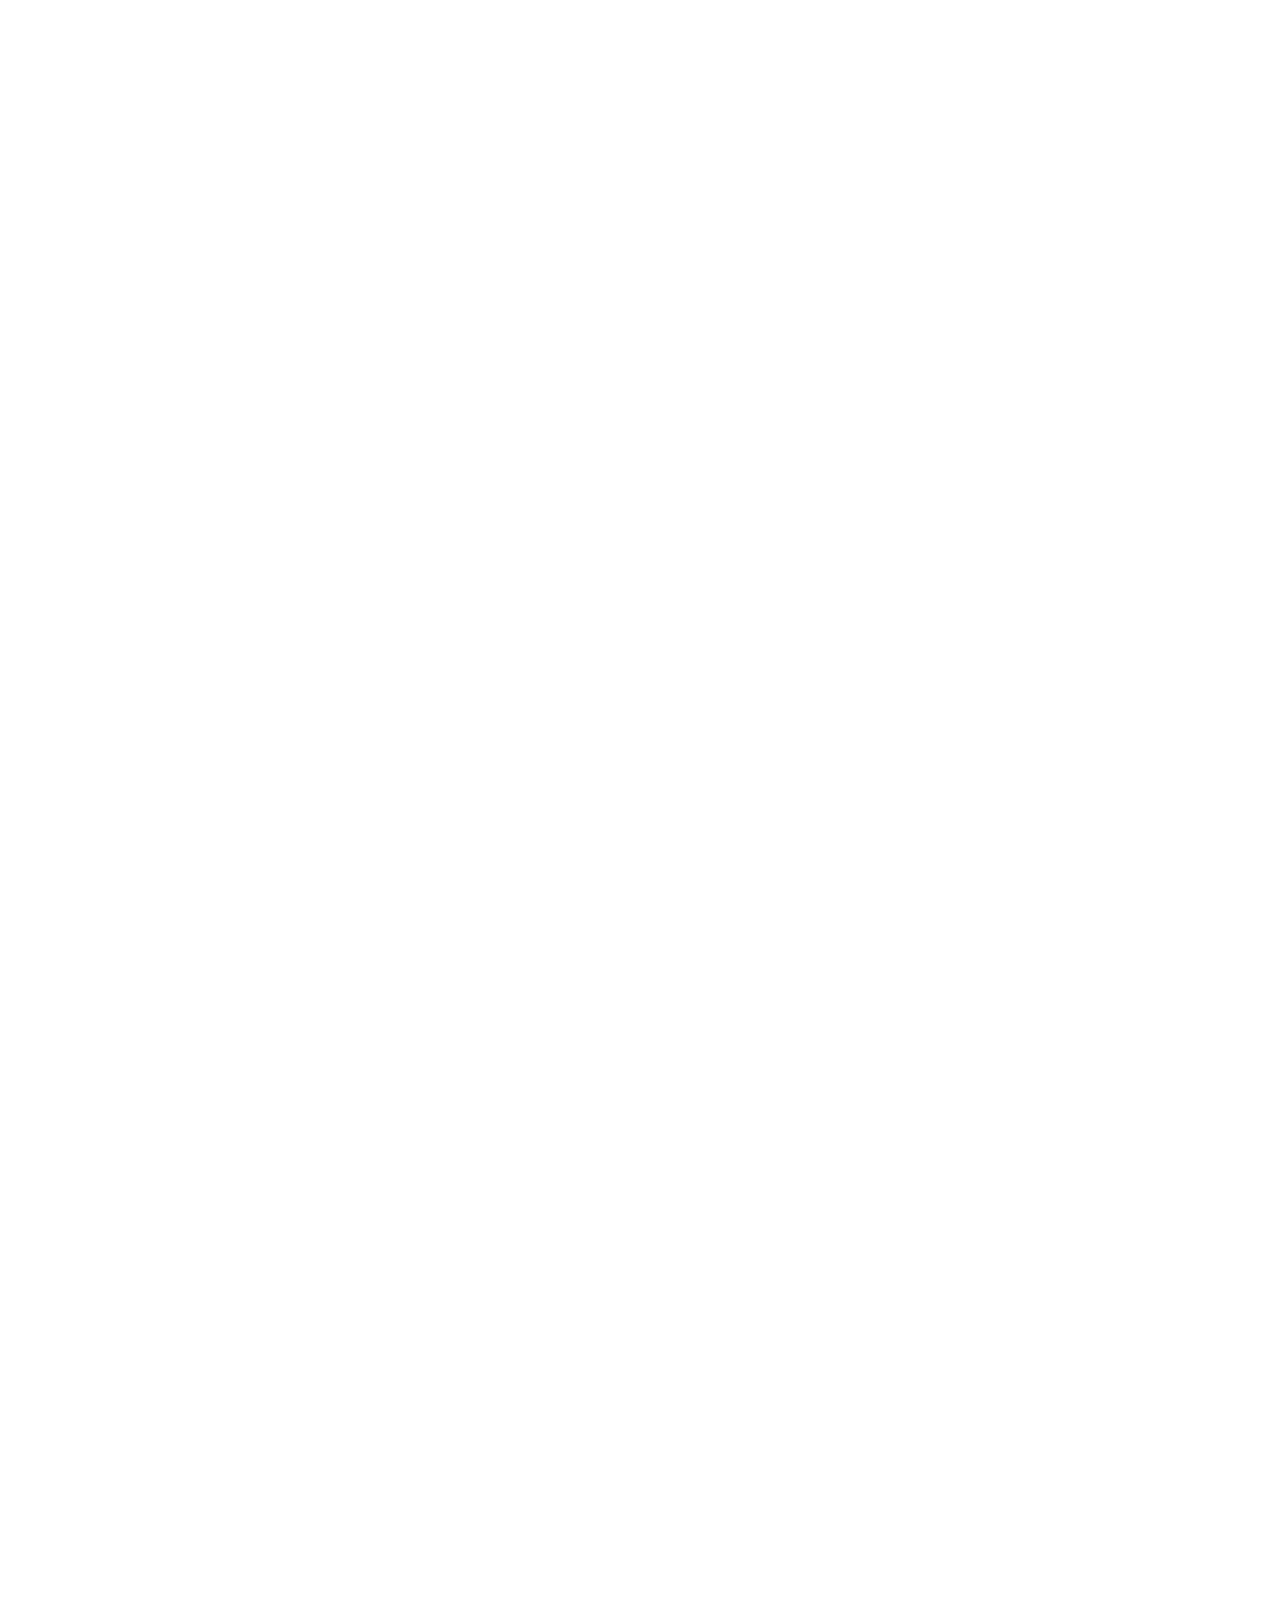
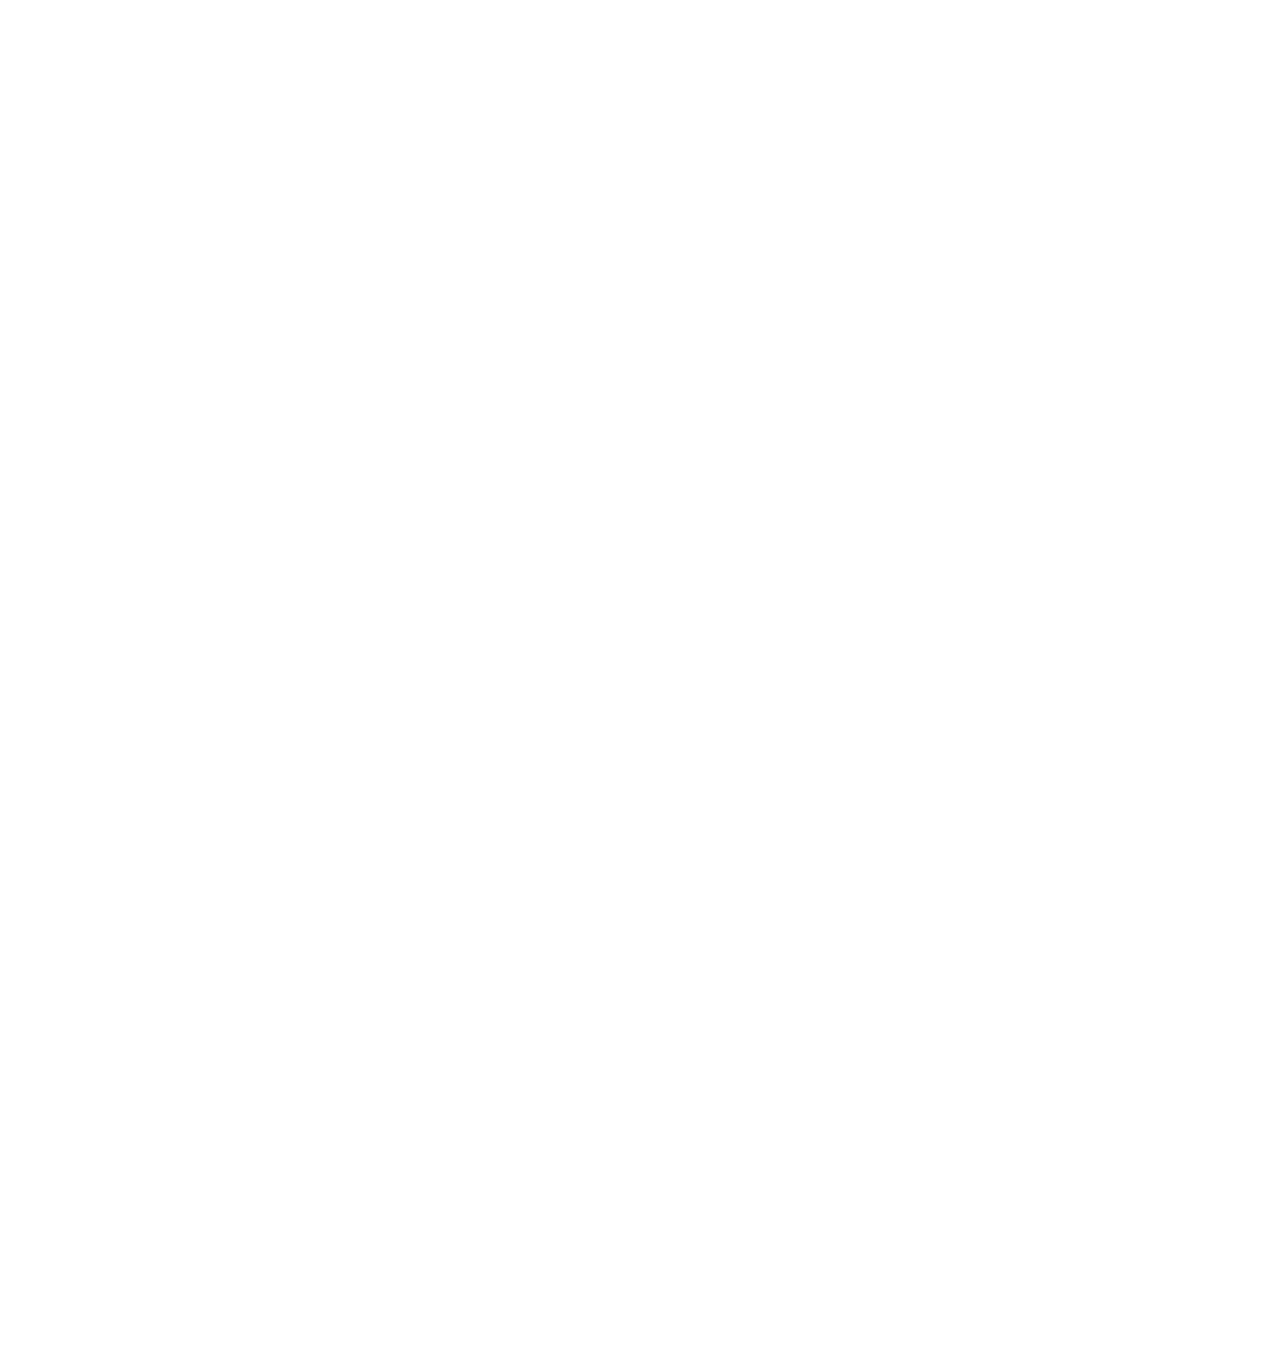
==== commit f5e63ce9: "修改" ====
--- a/design.html
+++ b/design.html
@@ -1 +1 @@
-<!DOCTYPE html><html><head><meta charset=utf-8><meta http-equiv=X-UA-Compatible content="IE=edge,chrome=1"><meta name=viewport content="width=1100,minimal-ui"><meta name=renderer content=webkit><title>Song</title><meta name=description content="Songjun Liao, MOMOSONG, Design, Photography"><meta name=keywords content="Songjun Liao, MOMOSONG, Design, Photography"><meta name=author content="Songjun Liao <wcwsz@126.com>"><meta name=format-detection content="telephone=no"><link rel=apple-touch-icon sizes=57x57 href=/icons-3c3d96a87325f3b5a502e3228415c724/apple-touch-icon-57x57.png><link rel=apple-touch-icon sizes=60x60 href=/icons-3c3d96a87325f3b5a502e3228415c724/apple-touch-icon-60x60.png><link rel=apple-touch-icon sizes=72x72 href=/icons-3c3d96a87325f3b5a502e3228415c724/apple-touch-icon-72x72.png><link rel=apple-touch-icon sizes=76x76 href=/icons-3c3d96a87325f3b5a502e3228415c724/apple-touch-icon-76x76.png><link rel=apple-touch-icon sizes=114x114 href=/icons-3c3d96a87325f3b5a502e3228415c724/apple-touch-icon-114x114.png><link rel=apple-touch-icon sizes=120x120 href=/icons-3c3d96a87325f3b5a502e3228415c724/apple-touch-icon-120x120.png><link rel=apple-touch-icon sizes=144x144 href=/icons-3c3d96a87325f3b5a502e3228415c724/apple-touch-icon-144x144.png><link rel=apple-touch-icon sizes=152x152 href=/icons-3c3d96a87325f3b5a502e3228415c724/apple-touch-icon-152x152.png><link rel=apple-touch-icon sizes=180x180 href=/icons-3c3d96a87325f3b5a502e3228415c724/apple-touch-icon-180x180.png><meta name=apple-mobile-web-app-capable content=yes><meta name=apple-mobile-web-app-status-bar-style content=black-translucent><meta name=apple-mobile-web-app-title content=design-photography><link rel=icon type=image/png sizes=32x32 href=/icons-3c3d96a87325f3b5a502e3228415c724/favicon-32x32.png><link rel=icon type=image/png sizes=192x192 href=/icons-3c3d96a87325f3b5a502e3228415c724/android-chrome-192x192.png><link rel=icon type=image/png sizes=16x16 href=/icons-3c3d96a87325f3b5a502e3228415c724/favicon-16x16.png><link rel="shortcut icon" href=/icons-3c3d96a87325f3b5a502e3228415c724/favicon.ico><link href=/static/css/app.c1c028c432e98b0a2cc21fb560fac576.css rel=stylesheet></head><body><div id=app></div><script type=text/javascript src=/static/js/manifest.1d23f32fd8994b2789a0.js></script><script type=text/javascript src=/static/js/vendor.41d80c69361e70374722.js></script><script type=text/javascript src=/static/js/app.25ba8a4c0a36fbd380cb.js></script></body></html>+<!DOCTYPE html><html><head><meta charset=utf-8><meta http-equiv=X-UA-Compatible content="IE=edge,chrome=1"><meta name=viewport content="width=1100,minimal-ui"><meta name=renderer content=webkit><title>Song</title><meta name=description content="Songjun Liao, MOMOSONG, Design, Photography"><meta name=keywords content="Songjun Liao, MOMOSONG, Design, Photography"><meta name=author content="Songjun Liao <wcwsz@126.com>"><meta name=format-detection content="telephone=no"><link rel=apple-touch-icon sizes=57x57 href=/icons-3c3d96a87325f3b5a502e3228415c724/apple-touch-icon-57x57.png><link rel=apple-touch-icon sizes=60x60 href=/icons-3c3d96a87325f3b5a502e3228415c724/apple-touch-icon-60x60.png><link rel=apple-touch-icon sizes=72x72 href=/icons-3c3d96a87325f3b5a502e3228415c724/apple-touch-icon-72x72.png><link rel=apple-touch-icon sizes=76x76 href=/icons-3c3d96a87325f3b5a502e3228415c724/apple-touch-icon-76x76.png><link rel=apple-touch-icon sizes=114x114 href=/icons-3c3d96a87325f3b5a502e3228415c724/apple-touch-icon-114x114.png><link rel=apple-touch-icon sizes=120x120 href=/icons-3c3d96a87325f3b5a502e3228415c724/apple-touch-icon-120x120.png><link rel=apple-touch-icon sizes=144x144 href=/icons-3c3d96a87325f3b5a502e3228415c724/apple-touch-icon-144x144.png><link rel=apple-touch-icon sizes=152x152 href=/icons-3c3d96a87325f3b5a502e3228415c724/apple-touch-icon-152x152.png><link rel=apple-touch-icon sizes=180x180 href=/icons-3c3d96a87325f3b5a502e3228415c724/apple-touch-icon-180x180.png><meta name=apple-mobile-web-app-capable content=yes><meta name=apple-mobile-web-app-status-bar-style content=black-translucent><meta name=apple-mobile-web-app-title content=design-photography><link rel=icon type=image/png sizes=32x32 href=/icons-3c3d96a87325f3b5a502e3228415c724/favicon-32x32.png><link rel=icon type=image/png sizes=192x192 href=/icons-3c3d96a87325f3b5a502e3228415c724/android-chrome-192x192.png><link rel=icon type=image/png sizes=16x16 href=/icons-3c3d96a87325f3b5a502e3228415c724/favicon-16x16.png><link rel="shortcut icon" href=/icons-3c3d96a87325f3b5a502e3228415c724/favicon.ico><link href=/static/css/app.20fd8322fb849d7e403283c18dad354f.css rel=stylesheet></head><body><div id=app></div><script type=text/javascript src=/static/js/manifest.c145453d907fd3b2e599.js></script><script type=text/javascript src=/static/js/vendor.41d80c69361e70374722.js></script><script type=text/javascript src=/static/js/app.cc8ff1fa5911e02a0bb3.js></script></body></html>